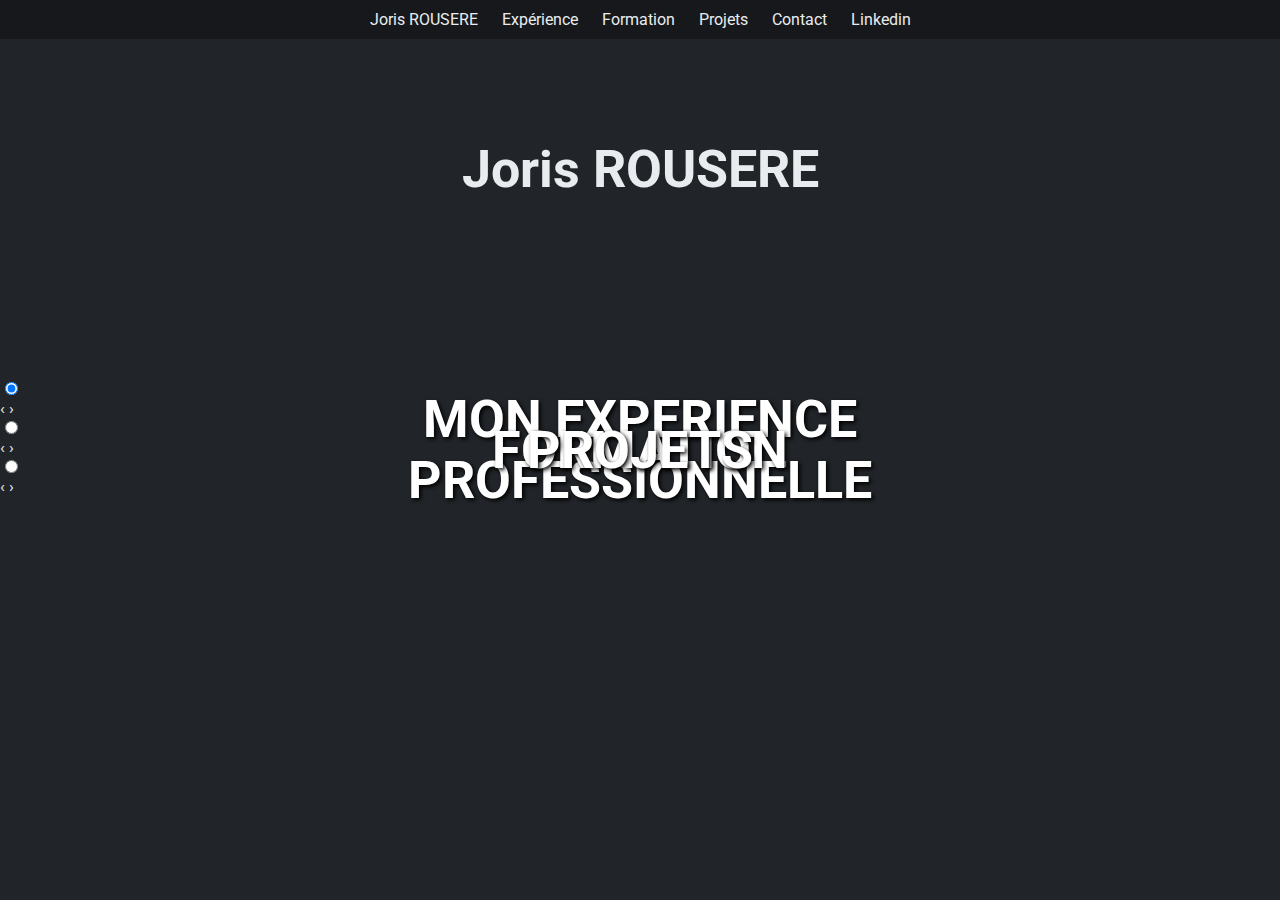
==== index.html @ 85fbf6cc "Add files via upload" ====
<!DOCTYPE html>
<html lang="en">
<head>
    <meta charset="UTF-8">
    <meta name="viewport" content="width=device-width, initial-scale=1.0">
    <title>Joris ROUSERE</title>
    <link rel="stylesheet" href="style.css">
    <link rel="stylesheet" href="carousel.css">
    <script> 
    document.addEventListener("DOMContentLoaded", function() {
      var text1 = document.getElementById('line1');
      var text2 = document.getElementById('line2');

      var splitText1 = text1.innerText.split('');
      var splitText2 = text2.innerText.split('');

      text1.innerHTML = '';
      text2.innerHTML = '';

      var i1 = 0;
      var i2 = 0;

      function ajoutDeLettre1() {
        if (i1 < splitText1.length) {
          text1.innerHTML += splitText1[i1];
          i1++;
        } else {
          clearInterval(interval1);
          setTimeout(function() {
            interval2 = setInterval(ajoutDeLettre2, 50);
          }, 500); // Définissez le délai ici en millisecondes avant de commencer la deuxième ligne
        }
      }

      function ajoutDeLettre2() {
        if (i2 < splitText2.length) {
          text2.innerHTML += splitText2[i2];
          i2++;
        }
      }

      var interval1 = setInterval(ajoutDeLettre1, 50);
    });
    </script>

</head>
<body>
    <header>
        <nav>
            <ul>
              <li><a href="index.html">Joris ROUSERE</a></li>
              <li><a href="experience.html">Expérience</a></li>
              <li><a href="formation.html">Formation</a></li>
              <li><a href="projets.html">Projets</a></li>
              <li><a href="mailto:joris.rousere@enseirb-matmeca.fr">Contact</a></li>
              <li><a href="https://www.linkedin.com/in/joris-rousere-6b8918262/">Linkedin</a></li>

              </ul>
        </nav>
    </header>
    <main>
        <div id="about" class="section">
          <h1>
            <span id="line1">Joris ROUSERE</span><br>
            </h1>
         <h2> <a href="https://enseirb-matmeca.bordeaux-inp.fr"><span id="line2">Etudiant à l'ENSEIRB-MATMECA</a></span></h2>
        </div>
        <!-- Carousel -->
        <div>
          <div>
            <div>
              <div class="carousel">
                <ul class="slides">
                  <input type="radio" name="radio-buttons" id="img-1" checked />
                  <li class="slide-container">
                    <a href="experience.html">
                    <div class="slide-image" id="slide_cv">
                      <div class="centered_text">
                      <h1>MON EXPERIENCE PROFESSIONNELLE</h1>
                      </div>
                    </div>
                  </a>
                    <div class="carousel-controls">
                      <label for="img-3" class="prev-slide">
                        <span>&lsaquo;</span>
                      </label>
                      <label for="img-2" class="next-slide">
                        <span>&rsaquo;</span>
                      </label>
                    </div>
                  </li>
                  <input type="radio" name="radio-buttons" id="img-2" />
                  <li class="slide-container">
                    <a href="formation.html">

                    <div class="slide-image" id="slide_formation">
                      <div class="centered_text">

                      <h1>FORMATION</h1>
                      </div>
                    </div>
                    </a>
                    <div class="carousel-controls">
                      <label for="img-1" class="prev-slide">
                        <span>&lsaquo;</span>
                      </label>
                      <label for="img-3" class="next-slide">
                        <span>&rsaquo;</span>
                      </label>
                    </div>
                  </li>
                  <input type="radio" name="radio-buttons" id="img-3" />
                  <li class="slide-container">
                    <a href="projets.html">

                    <div class="slide-image" id="slide_projet">
                      <div class="centered_text">

                      <h1>PROJETS</h1>
                      </div>
                    </div>
                    </a>
                    <div class="carousel-controls">
                      <label for="img-2" class="prev-slide">
                        <span>&lsaquo;</span>
                      </label>
                      <label for="img-1" class="next-slide">
                        <span>&rsaquo;</span>
                      </label>
                    </div>
                  </li>
                  <div class="carousel-dots">
                    <label for="img-1" class="carousel-dot" id="img-dot-1"></label>
                    <label for="img-2" class="carousel-dot" id="img-dot-2"></label>
                    <label for="img-3" class="carousel-dot" id="img-dot-3"></label>
                  </div>
                </ul>
              </div>
            </div>
          </div>
           
    </main>
    <script src="script.js"></script>
</body>
</html>
---- style.css ----
/* Réinitialisation des styles par défaut */
@import url('https://fonts.googleapis.com/css2?family=Roboto:wght@100;700&display=swap');
html{
    --bg: #212529;
    --text: #e9ecef;
    --color3: #16181b;
}

html{
    background-color: var(--bg);
    color : var(--text);
}
body, h1, ul, li {
    margin: 0;
    padding: 0;
    font-family: 'Roboto', sans-serif;
}

/* Style de la bande de menu */
header {
    background-color: var(--color3);
    color: var(--bg);
    text-align: center;
    padding: 10px 0;
}

nav ul {
    list-style: none;
}

nav ul li {
    display: inline;
    margin: 0 10px;
    transition: transform 0.5s, color 0.5s;
}

nav a {
    text-decoration: none;
    color: var(--text);
    transition: color 0.5s;
}

/* Animation des liens */
nav a:hover {
    color: #71b6ff;
    transform: scale(1.1);
    font-weight: bold;
    transition-duration: 1s;
}

/* Style de la section principale */
.section {
    text-align: center;
    padding: 100px 0;
}

/* Style du nom */
h1 {
    font-size: 52px;
    font-weight: bold;
}

/* Style du lien */
a {
    color: #007BFF;
}

h2 a {
    text-decoration: none;
    color: var(--text);
}

/* Réactivité */
@media screen and (max-width: 600px) {
    nav ul {
        text-align: center;
    }

    nav ul li {
        display: block;
        margin: 10px 0;
    }
}

.gallery {
    background: #EEE;
}

.gallery-cell {
    width: 66%;
    height: 200px;
    margin-right: 10px;
    background: #8C8;
    counter-increment: gallery-cell;
}

/* cell number */
.gallery-cell:before {
    display: block;
    text-align: center;
    content: counter(gallery-cell);
    line-height: 200px;
    font-size: 80px;
    color: white;
}

#slide_projet {
    background-image: linear-gradient(to right, rgba(255, 0, 0, 0.2), rgba(0, 0, 255, 0.2)),url('projets.jpeg');
    /* Remplacez 'votre-image.jpg' par le chemin de votre image */
    background-size: cover;
    background-position: center;
    background-repeat: no-repeat;
    text-align: center;
    color: white;
}

#slide_cv {
    background-image:  linear-gradient(to right, rgba(255, 0, 0, 0.2), rgba(0, 0, 255, 0.2)), url('cv.jpeg');
    /* Remplacez 'votre-image.jpg' par le chemin de votre image */
    background-size: cover;
    background-position: center;
    background-repeat: no-repeat;
    text-align: center;
    color: white;
}

#slide_formation {
    background-image:  linear-gradient(to right, rgba(255, 0, 0, 0.2), rgba(0, 0, 255, 0.2)), url('enseirb.jpeg');
    /* Remplacez 'votre-image.jpg' par le chemin de votre image */
    background-size: cover;
    background-position: center;
    background-repeat: no-repeat;
    text-align: center;
    color: white;
}

.centered_text {
    position: absolute;
    top: 50%;
    left: 50%;
    transform: translate(-50%, -50%);
    text-shadow: 2px 2px 4px #000; 
}

/* formation */
.formation-box {
    display: flex;
    border: 1px solid #ccc;
    max-width: 800px;
    margin: 10px;
    padding: 10px;
    min-height: 100px;
    border-radius: 5px;
    background-color: var(--color3);
}

.formation-box:hover{
    background-color: var(--text);
    color: var(--color3);
    transition-duration: 0.7s;
}

/* Styles pour l'image */
.formation-image {
    flex: 1;
    max-width: 100px;
    margin-right: 20px;
}

.formation-image img {
    max-width: 100%;
    height: auto;
}

/* Styles pour le titre et la description */
.formation-details {
    flex: 3;
}

.formation-title {
    font-weight: bold;
}

.formation-description {
    margin-top: 5px;
}

.boxes_container{
    width: 50%;
    /* Vous pouvez ajuster la largeur selon vos besoins */
    margin: 0 auto;
    position: absolute;
    top: 50%;
    left: 50%;
    transform: translate(-50%, -50%);
}
#about{
    min-height: 140px;
}
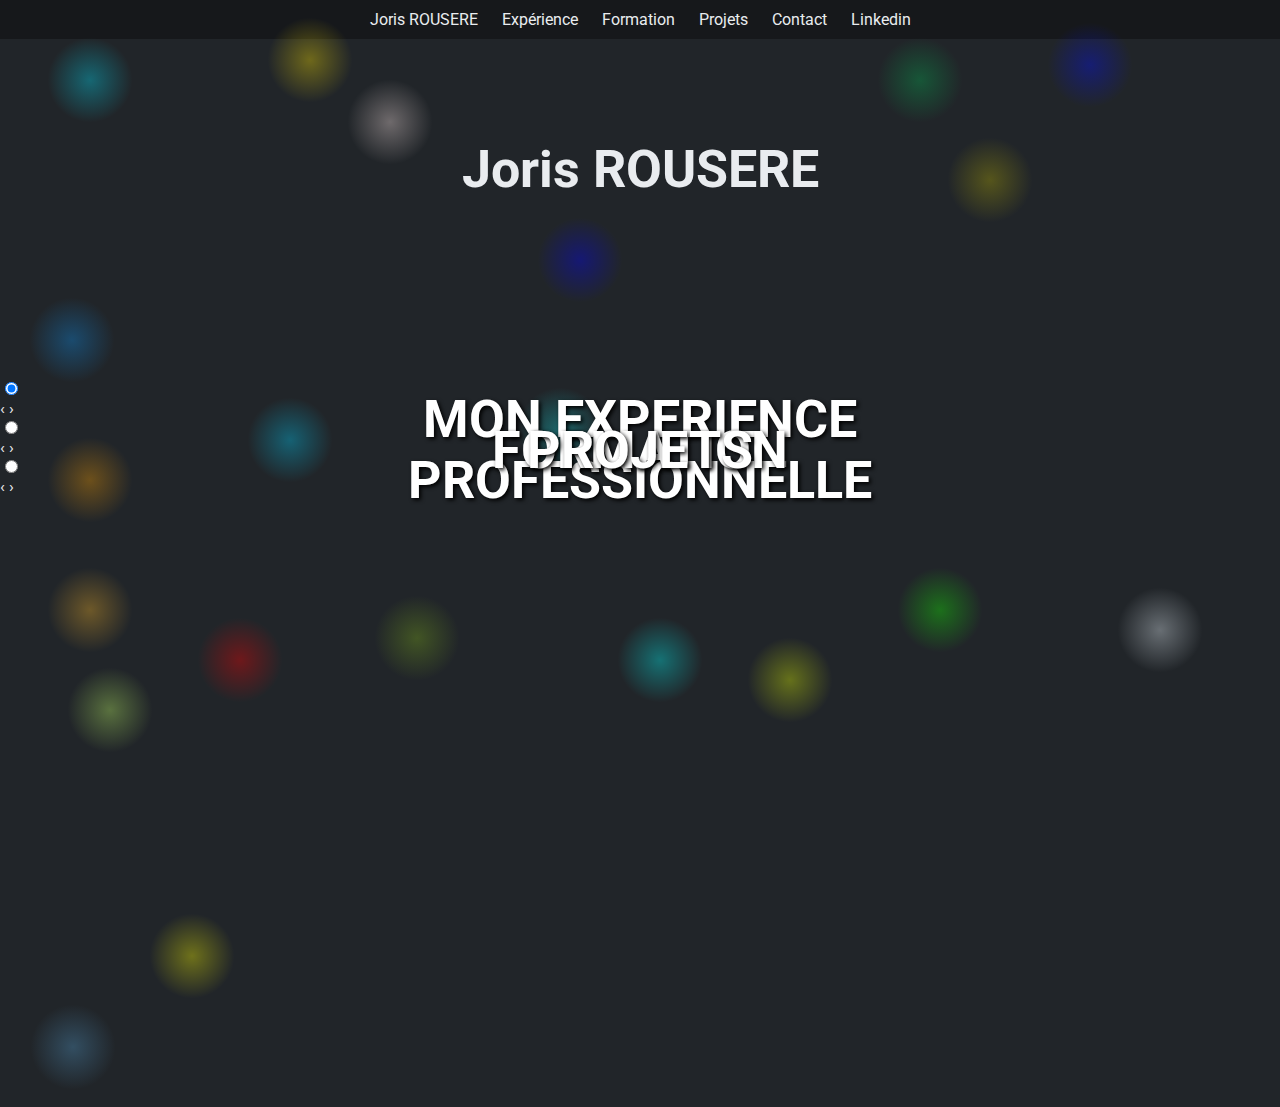
==== commit 39c767af: "Add files via upload" ====
--- a/index.html
+++ b/index.html
@@ -6,6 +6,7 @@
     <title>Joris ROUSERE</title>
     <link rel="stylesheet" href="style.css">
     <link rel="stylesheet" href="carousel.css">
+    <link rel="stylesheet" href="background.css">
     <script> 
     document.addEventListener("DOMContentLoaded", function() {
       var text1 = document.getElementById('line1');
@@ -45,6 +46,46 @@
 
 </head>
 <body>
+  <i></i>
+  <i></i>
+  <i></i>
+  <i></i>
+  <i></i>
+  <i></i>
+  <i></i>
+  <i></i>
+  <i></i>
+  <i></i>
+  <i></i>
+  <i></i>
+  <i></i>
+  <i></i>
+  <i></i>
+  <i></i>
+  <i></i>
+  <i></i>
+  <i></i>
+  <i></i>
+  <i></i>
+  <i></i>
+  <i></i>
+  <i></i>
+  <i></i>
+  <i></i>
+  <i></i>
+  <i></i>
+  <i></i>
+  <i></i>
+  <i></i>
+  <i></i>
+  <i></i>
+  <i></i>
+  <i></i>
+  <i></i>
+  <i></i>
+  <i></i>
+  <i></i>
+  <i></i>
     <header>
         <nav>
             <ul>
--- a/background.css
+++ b/background.css
@@ -0,0 +1,184 @@
+
+    
+    i{
+      position: absolute;
+      width: 120px;
+      height: 120px;
+      border-radius: 50%;
+      -webkit-animation: 'screen'  infinite;
+      animation: 'screen'  infinite;
+
+    }
+    
+    
+    i:nth-child(1){
+      top:20px;
+      left:30px;
+        background: -webkit-radial-gradient(center, ellipse cover,  rgba(2,226,252,0.35) 0%,rgba(0,0,0,0) 50%);
+      animation-duration: 5s;
+    }
+    
+    i:nth-child(2){
+      top:420px;
+      left:30px;
+      background: -webkit-radial-gradient(center, ellipse cover,  rgba(250,160,2,0.35) 0%,rgba(0,0,0,0) 50%);
+      animation-duration: 21s;
+    }
+    
+    i:nth-child(3){
+      top:550px;
+      left:880px;
+      background: -webkit-radial-gradient(center, ellipse cover,  rgba(20,252,2,0.35) 0%,rgba(0,0,0,0) 50%);
+      animation-duration: 5s;
+    }
+    
+    i:nth-child(4){
+      top:5px;
+      left:1030px;
+      background: -webkit-radial-gradient(center, ellipse cover,  rgba(2, 15, 252, 0.35) 0%,rgba(0,0,0,0) 50%);
+      animation-duration: 4s;
+    }
+    
+    i:nth-child(5){
+      top:280px;
+      left:12px;
+      background: -webkit-radial-gradient(center, ellipse cover,  rgba(15, 146, 239, 0.35) 0%,rgba(0,0,0,0) 50%);
+      animation-duration: 5s;
+    }
+    
+    i:nth-child(6){
+      top:550px;
+      left:30px;
+    background: -webkit-radial-gradient(center, ellipse cover,  rgba(251,184,41,0.35) 0%,rgba(0,0,0,0) 50%);
+      animation-duration: 6s;
+    }
+    
+    i:nth-child(7){
+      top:650px;
+      left:50px;
+      background: -webkit-radial-gradient(center, ellipse cover,  rgba(195,255,104,0.35) 0%,rgba(0,0,0,0) 50%);
+      animation-duration: 15s;
+    }
+    
+    i:nth-child(8){
+      top:20px;
+      left:860px;
+      background: -webkit-radial-gradient(center, ellipse cover,  rgba(5, 178, 83, 0.35) 0%,rgba(0,0,0,0) 50%);
+      animation-duration: 5s;
+    }
+    i:nth-child(9){
+      top:896px;
+      left:132px;
+      background: -webkit-radial-gradient(center, ellipse cover,  rgba(255,255,0,0.35) 0%,rgba(0,0,0,0) 50%);
+      animation-duration: 13s;
+    }
+    
+    i:nth-child(10){
+      top:578px;
+      left:357px;
+      background: -webkit-radial-gradient(center, ellipse cover,  rgba(127,175,27,0.35) 0%,rgba(0,0,0,0) 50%);
+      animation-duration: 4s;
+    }
+    
+    i:nth-child(11){
+      top:380px;
+      left:230px;
+      background: -webkit-radial-gradient(center, ellipse cover,  rgba(1,210,255,0.35) 0%,rgba(0,0,0,0) 50%);
+      animation-duration: 5s;
+    }
+    
+    i:nth-child(12){
+      top:570px;
+      left:1100px;
+      background: -webkit-radial-gradient(center, ellipse cover,  rgba(237,247,255,0.35) 0%,rgba(0,0,0,0) 50%);
+      animation-duration: 6s;
+    }
+    
+    i:nth-child(13){
+      top:600px;
+      left:600px;
+      background: -webkit-radial-gradient(center, ellipse cover,  rgba(0,255,255,0.35) 0%,rgba(0,0,0,0) 50%);
+      animation-duration: 7s;
+    }
+    
+    i:nth-child(14){
+      top:200px;
+      left:520px;
+      background: -webkit-radial-gradient(center, ellipse cover,  rgba(0,0,255,0.35) 0%,rgba(0,0,0,0) 50%);
+      animation-duration: 14s;
+    }
+    
+    i:nth-child(15){
+      top:370px;
+      left:500px;
+      background: -webkit-radial-gradient(center, ellipse cover,  rgba(16,225,228,0.35) 0%,rgba(0,0,0,0) 50%);
+      animation-duration: 9s;
+    }
+    
+    i:nth-child(16){
+      top:620px;
+      left:730px;
+      background: -webkit-radial-gradient(center, ellipse cover,  rgba(229, 255, 0, 0.35) 0%,rgba(0,0,0,0) 50%);
+      animation-duration: 3s;
+    }
+    i:nth-child(17){
+      top:62px;
+      left:330px;
+      background: -webkit-radial-gradient(center, ellipse cover,  rgba(255,234,232,0.35) 0%,rgba(0,0,0,0) 50%);
+      animation-duration: 4s;
+    }
+    
+    i:nth-child(18){
+      top:0px;
+      left:250px;
+      background: -webkit-radial-gradient(center, ellipse cover,  rgba(255,229,0,0.35) 0%,rgba(0,0,0,0) 50%);
+      animation-duration: 5s;
+    }
+    
+    i:nth-child(19){
+      top:600px;
+      left:180px;
+      background: -webkit-radial-gradient(center, ellipse cover,  rgba(255, 0, 0, 0.35) 0%,rgba(0,0,0,0) 50%);
+      animation-duration: 6s;
+    }
+    
+    i:nth-child(20){
+      top:987px;
+      left:13px;
+      background: -webkit-radial-gradient(center, ellipse cover,  rgba(84,156,204,0.35) 0%,rgba(0,0,0,0) 50%);
+      animation-duration: 7s;
+    }
+    
+    i:nth-child(21){
+      top:120px;
+      left:930px;
+      background: -webkit-radial-gradient(center, ellipse cover,  rgba(184,175,3,0.35) 0%,rgba(0,0,0,0) 50%);
+      animation-duration: 8s;
+    }
+    
+ 
+    
+    
+    @keyframes screen {
+      from {
+        opacity: 0;
+      }
+    
+      25%{
+        opacity: 0.3;
+        transform: scale3d(3, 3, 4);
+      }
+    
+      50%{
+        opacity: 0.75;
+      }
+    
+      75%{
+        opacity: 1;
+    
+      }
+    
+      to{
+        opacity: 0;
+      }
+    }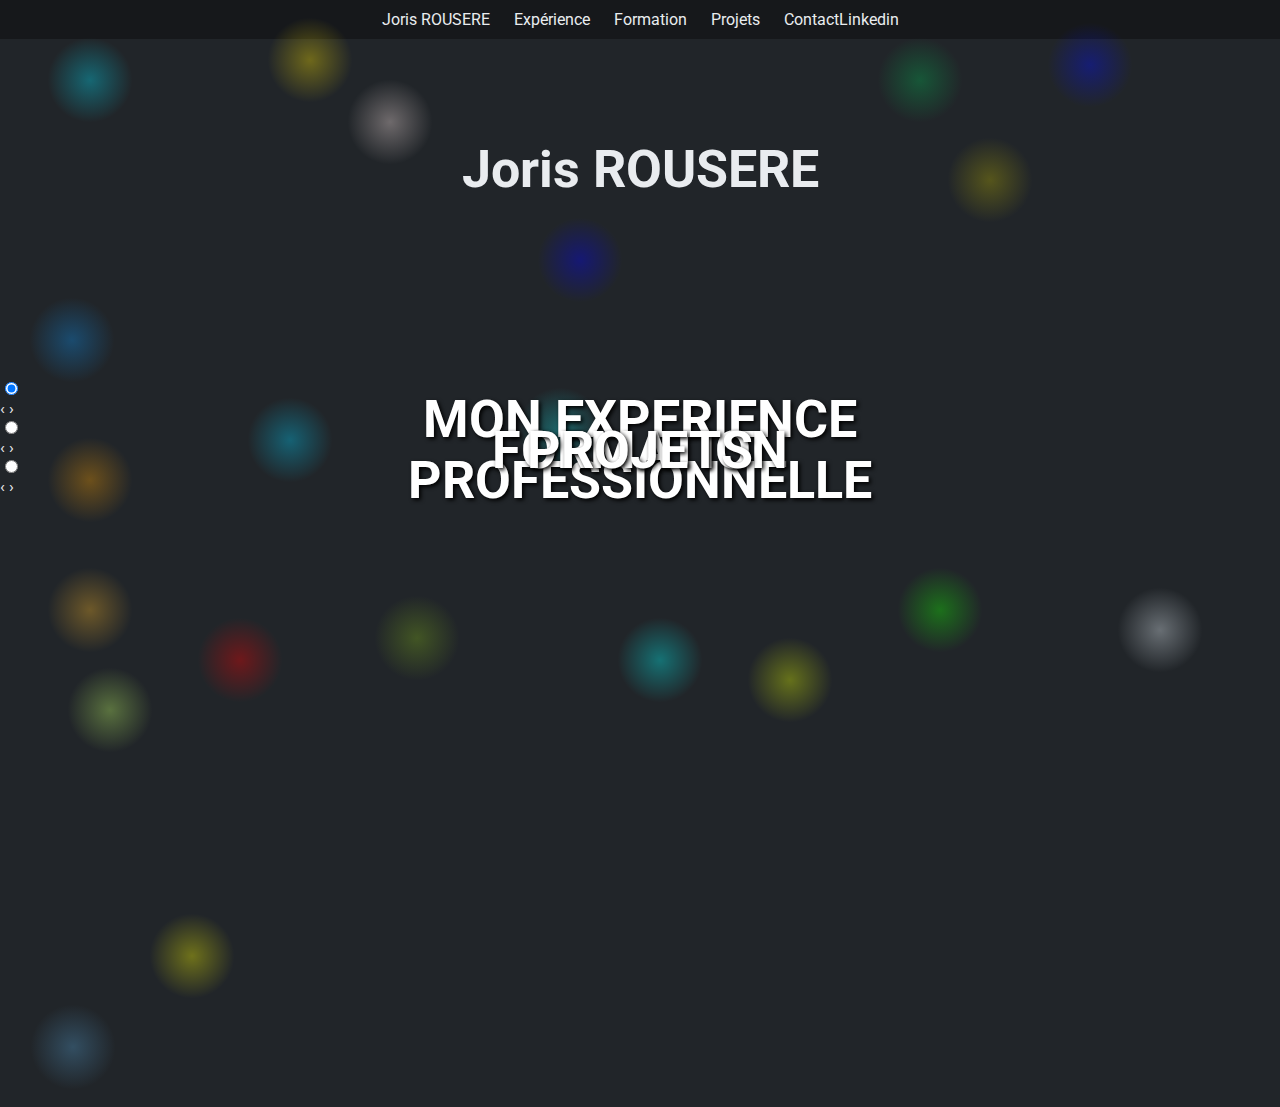
==== commit e143b385: "Add files via upload" ====
--- a/index.html
+++ b/index.html
@@ -7,6 +7,8 @@
     <link rel="stylesheet" href="style.css">
     <link rel="stylesheet" href="carousel.css">
     <link rel="stylesheet" href="background.css">
+    <link rel="icon" type="image/png" href="ico.png" />
+
     <script> 
     document.addEventListener("DOMContentLoaded", function() {
       var text1 = document.getElementById('line1');
@@ -93,8 +95,7 @@
               <li><a href="experience.html">Expérience</a></li>
               <li><a href="formation.html">Formation</a></li>
               <li><a href="projets.html">Projets</a></li>
-              <li><a href="mailto:joris.rousere@enseirb-matmeca.fr">Contact</a></li>
-              <li><a href="https://www.linkedin.com/in/joris-rousere-6b8918262/">Linkedin</a></li>
+              <li><a href="mailto:joris.rousere@enseirb-matmeca.fr">Contact</a><a href="https://www.linkedin.com/in/joris-rousere-6b8918262/">Linkedin</a></li>
 
               </ul>
         </nav>
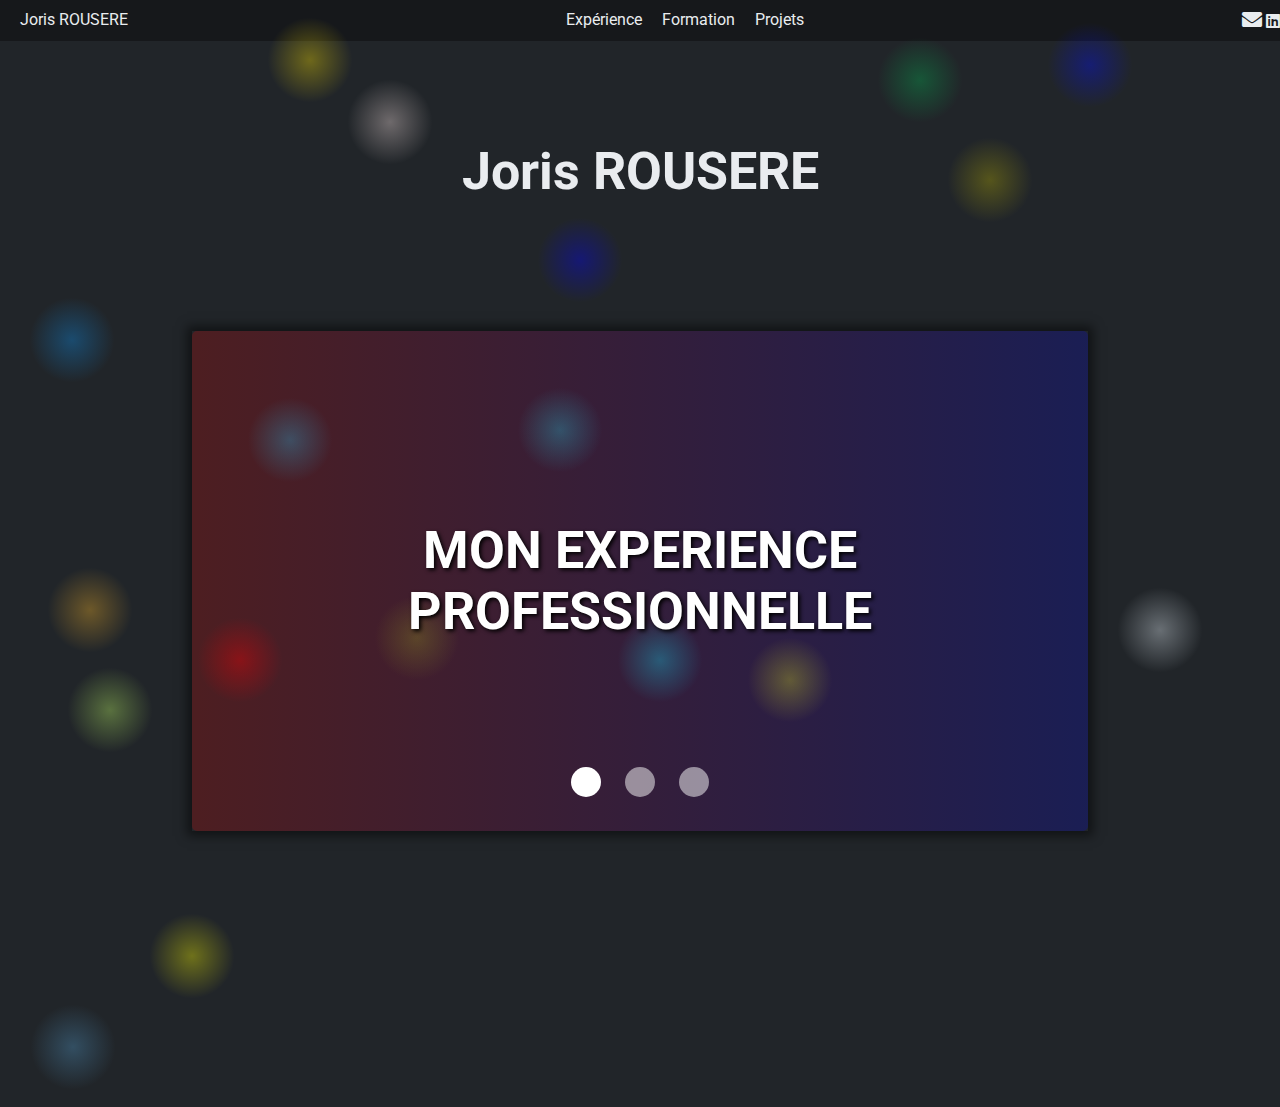
==== commit 94be1c83: "Add files via upload" ====
--- a/index.html
+++ b/index.html
@@ -7,7 +7,11 @@
     <link rel="stylesheet" href="style.css">
     <link rel="stylesheet" href="carousel.css">
     <link rel="stylesheet" href="background.css">
-    <link rel="icon" type="image/png" href="ico.png" />
+    <link rel="icon" type="image/png" sizes="16x16" href="/favicon-16x16.png">
+    <link rel="icon" href="favicon.ico">
+    <link rel="apple-touch-icon" sizes="180x180" href="/apple-touch-icon.png">
+    <link rel="icon" type="image/png" sizes="32x32" href="/favicon-32x32.png">
+    <link rel="stylesheet" href="https://cdnjs.cloudflare.com/ajax/libs/font-awesome/5.15.4/css/all.min.css">
 
     <script> 
     document.addEventListener("DOMContentLoaded", function() {
@@ -48,46 +52,7 @@
 
 </head>
 <body>
-  <i></i>
-  <i></i>
-  <i></i>
-  <i></i>
-  <i></i>
-  <i></i>
-  <i></i>
-  <i></i>
-  <i></i>
-  <i></i>
-  <i></i>
-  <i></i>
-  <i></i>
-  <i></i>
-  <i></i>
-  <i></i>
-  <i></i>
-  <i></i>
-  <i></i>
-  <i></i>
-  <i></i>
-  <i></i>
-  <i></i>
-  <i></i>
-  <i></i>
-  <i></i>
-  <i></i>
-  <i></i>
-  <i></i>
-  <i></i>
-  <i></i>
-  <i></i>
-  <i></i>
-  <i></i>
-  <i></i>
-  <i></i>
-  <i></i>
-  <i></i>
-  <i></i>
-  <i></i>
+ 
     <header>
         <nav>
             <ul>
@@ -95,7 +60,9 @@
               <li><a href="experience.html">Expérience</a></li>
               <li><a href="formation.html">Formation</a></li>
               <li><a href="projets.html">Projets</a></li>
-              <li><a href="mailto:joris.rousere@enseirb-matmeca.fr">Contact</a><a href="https://www.linkedin.com/in/joris-rousere-6b8918262/">Linkedin</a></li>
+              <li><a href="mailto:joris.rousere@enseirb-matmeca.fr"><span class="icon fas fa-envelope" id="logo_mail"></span></a> 
+                <a href="https://www.linkedin.com/in/joris-rousere-6b8918262/"><span class="icon fab fa-linkedin" ="logo_linkedin"></span></a>
+              </li>
 
               </ul>
         </nav>
@@ -183,5 +150,26 @@
            
     </main>
     <script src="script.js"></script>
+    <i></i>
+    <i></i>
+    <i></i>
+    <i></i>
+    <i></i>
+    <i></i>
+    <i></i>
+    <i></i>
+    <i></i>
+    <i></i>
+    <i></i>
+    <i></i>
+    <i></i>
+    <i></i>
+    <i></i>
+    <i></i>
+    <i></i>
+    <i></i>
+    <i></i>
+    <i></i>
+    <i></i>
 </body>
 </html>
--- a/style.css
+++ b/style.css
@@ -15,7 +15,16 @@
     padding: 0;
     font-family: 'Roboto', sans-serif;
 }
-
+#logo_mail{
+    font-size: 20px;
+}
+#logo_linkedin{
+    font-size: 20px;
+    margin-left:20px;
+    margin-right: 20px;
+}
+
+/* Style de la bande de menu */
 /* Style de la bande de menu */
 header {
     background-color: var(--color3);
@@ -26,12 +35,28 @@
 
 nav ul {
     list-style: none;
+    display: flex;
+    justify-content: space-between; /* Modification pour l'espacement des éléments */
 }
 
 nav ul li {
-    display: inline;
+    transition: transform 0.5s, color 0.5s;
+}
+
+/* Premier élément à gauche, les trois suivants au milieu et les deux derniers à droite */
+nav ul li:nth-child(1) {
+    margin-right: auto;
+    margin-left: 20px;
+}
+
+nav ul li:nth-child(2),
+nav ul li:nth-child(3),
+nav ul li:nth-child(4) {
     margin: 0 10px;
-    transition: transform 0.5s, color 0.5s;
+}
+
+nav ul li:nth-child(5) {
+    margin-left: auto;
 }
 
 nav a {
@@ -48,6 +73,7 @@
     transition-duration: 1s;
 }
 
+
 /* Style de la section principale */
 .section {
     text-align: center;
@@ -148,10 +174,12 @@
     border: 1px solid #ccc;
     max-width: 800px;
     margin: 10px;
+    margin-bottom: 20px;
     padding: 10px;
     min-height: 100px;
     border-radius: 5px;
     background-color: var(--color3);
+    box-shadow: 0 0 10px 5px rgba(0, 0, 0, 0.5);
 }
 
 .formation-box:hover{
@@ -193,7 +221,8 @@
     top: 50%;
     left: 50%;
     transform: translate(-50%, -50%);
+    margin-top: 30px;
 }
 #about{
     min-height: 140px;
-}+}
--- a/carousel.css
+++ b/carousel.css
@@ -0,0 +1,137 @@
+.carousel {
+    margin-top: -50px;
+    margin-left: 15%;
+    margin-right: 15%;
+    box-shadow: 0 0 10px 5px rgba(0, 0, 0, 0.5);
+    /* border: 1px solid white;
+    border-radius: 5px; */
+
+}
+
+ul.slides {
+    display: block;
+    position: relative;
+    height: 500px;
+    margin: 0;
+    padding: 0;
+    overflow: hidden;
+    list-style: none;
+}
+
+.slides * {
+    user-select: none;
+    -ms-user-select: none;
+    -moz-user-select: none;
+    -khtml-user-select: none;
+    -webkit-user-select: none;
+    -webkit-touch-callout: none;
+}
+
+ul.slides input {
+    display: none; 
+}
+
+
+.slide-container { 
+    display: block; 
+}
+
+.slide-image {
+    display: block;
+    position: absolute;
+    width: 100%;
+    height: 100%;
+    top: 0;
+    opacity: 0;
+    transition: all .7s ease-in-out;
+    border-radius: 5px;
+
+}   
+
+.slide-image img {
+    width: auto;
+    min-width: 100%;
+    height: 100%;
+}
+
+.carousel-controls {
+    position: absolute;
+    top: 0;
+    left: 0;
+    right: 0;
+    z-index: 999;
+    font-size: 100px;
+    line-height: 600px;
+    color: #fff;
+}
+
+.carousel-controls label {
+    display: none;
+    position: absolute;
+    padding: 0 20px;
+    opacity: 0;
+    transition: opacity .2s;
+    cursor: pointer;
+}
+
+.slide-image:hover + .carousel-controls label{
+    opacity: 0.5;
+}
+
+.carousel-controls label:hover {
+    opacity: 1;
+}
+
+.carousel-controls .prev-slide {
+    width: 20%;
+    text-align: left;
+    left: 0;
+}
+
+.carousel-controls .next-slide {
+    width: 20%;
+    text-align: right;
+    right: 0;
+}
+
+.carousel-dots {
+    position: absolute;
+    left: 0;
+    right: 0;
+    bottom: 20px;
+    z-index: 999;
+    text-align: center;
+}
+
+.carousel-dots .carousel-dot {
+    display: inline-block;
+    width: 30px;
+    height: 30px;
+    border-radius: 50%;
+    background-color: #fff;
+    opacity: 0.5;
+    margin: 10px;
+}
+
+input:checked + .slide-container .slide-image {
+    opacity: 1;
+    z-index: 1;
+    transform: scale(1);
+    transition: opacity 1s ease-in-out;
+}
+
+input:checked + .slide-container .carousel-controls label {
+     display: block; 
+}
+
+input#img-1:checked ~ .carousel-dots label#img-dot-1,
+input#img-2:checked ~ .carousel-dots label#img-dot-2,
+input#img-3:checked ~ .carousel-dots label#img-dot-3,
+input#img-4:checked ~ .carousel-dots label#img-dot-4,
+input#img-5:checked ~ .carousel-dots label#img-dot-5,
+input#img-6:checked ~ .carousel-dots label#img-dot-6 {
+	opacity: 1;
+}
+
+
+input:checked + .slide-container .nav label { display: block; }
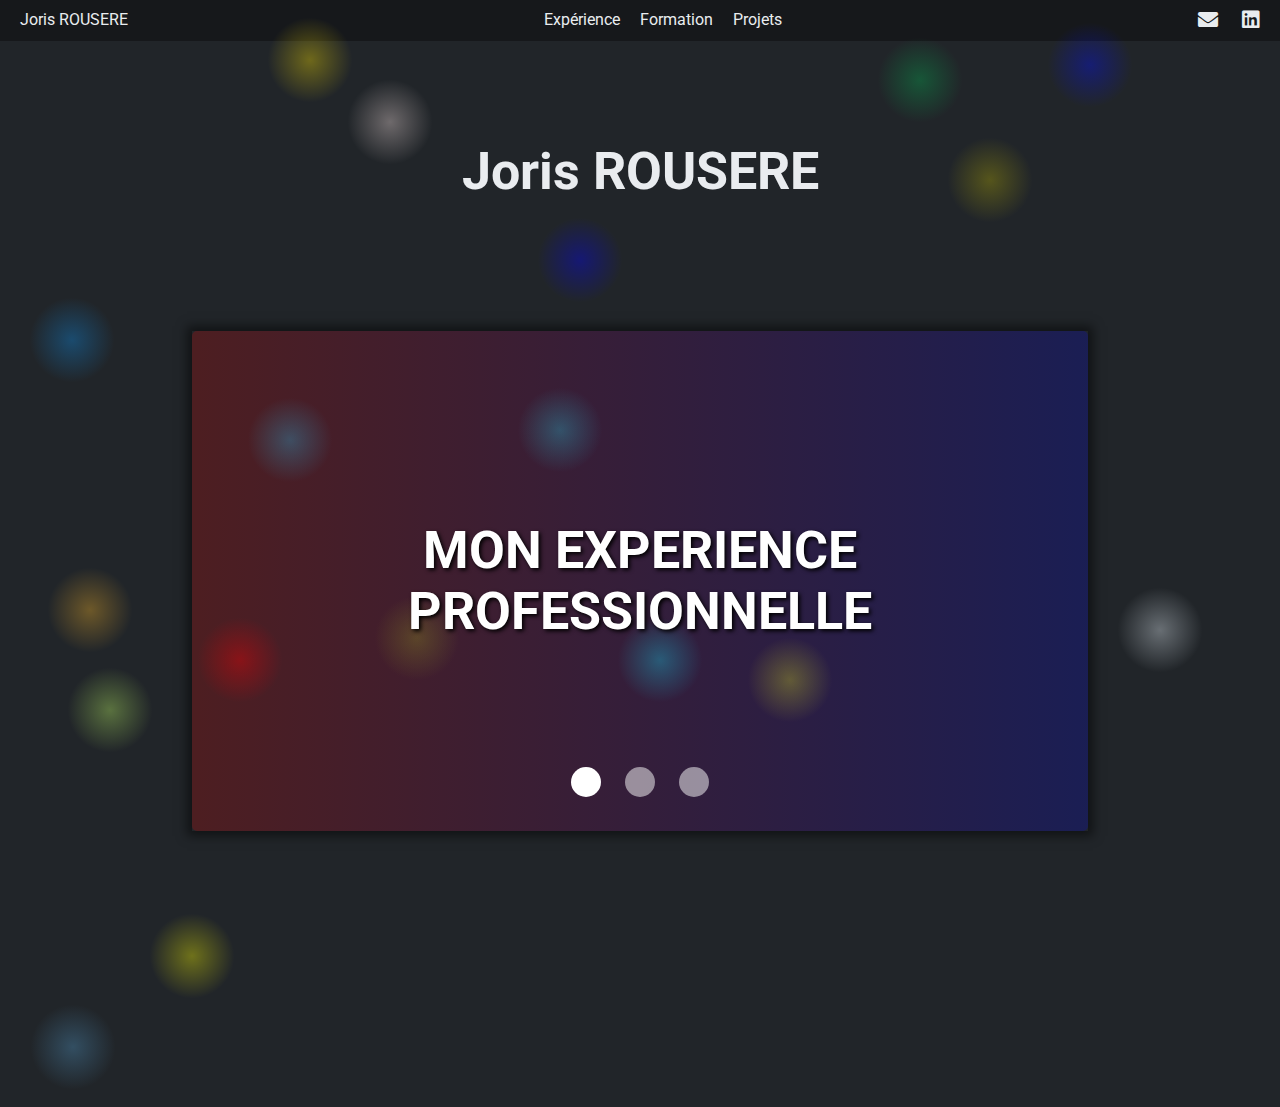
==== commit 72e38db1: "Add files via upload" ====
--- a/index.html
+++ b/index.html
@@ -61,7 +61,7 @@
               <li><a href="formation.html">Formation</a></li>
               <li><a href="projets.html">Projets</a></li>
               <li><a href="mailto:joris.rousere@enseirb-matmeca.fr"><span class="icon fas fa-envelope" id="logo_mail"></span></a> 
-                <a href="https://www.linkedin.com/in/joris-rousere-6b8918262/"><span class="icon fab fa-linkedin" ="logo_linkedin"></span></a>
+                <a href="https://www.linkedin.com/in/joris-rousere-6b8918262/"><span class="icon fab fa-linkedin" id="logo_linkedin"></span></a>
               </li>
 
               </ul>
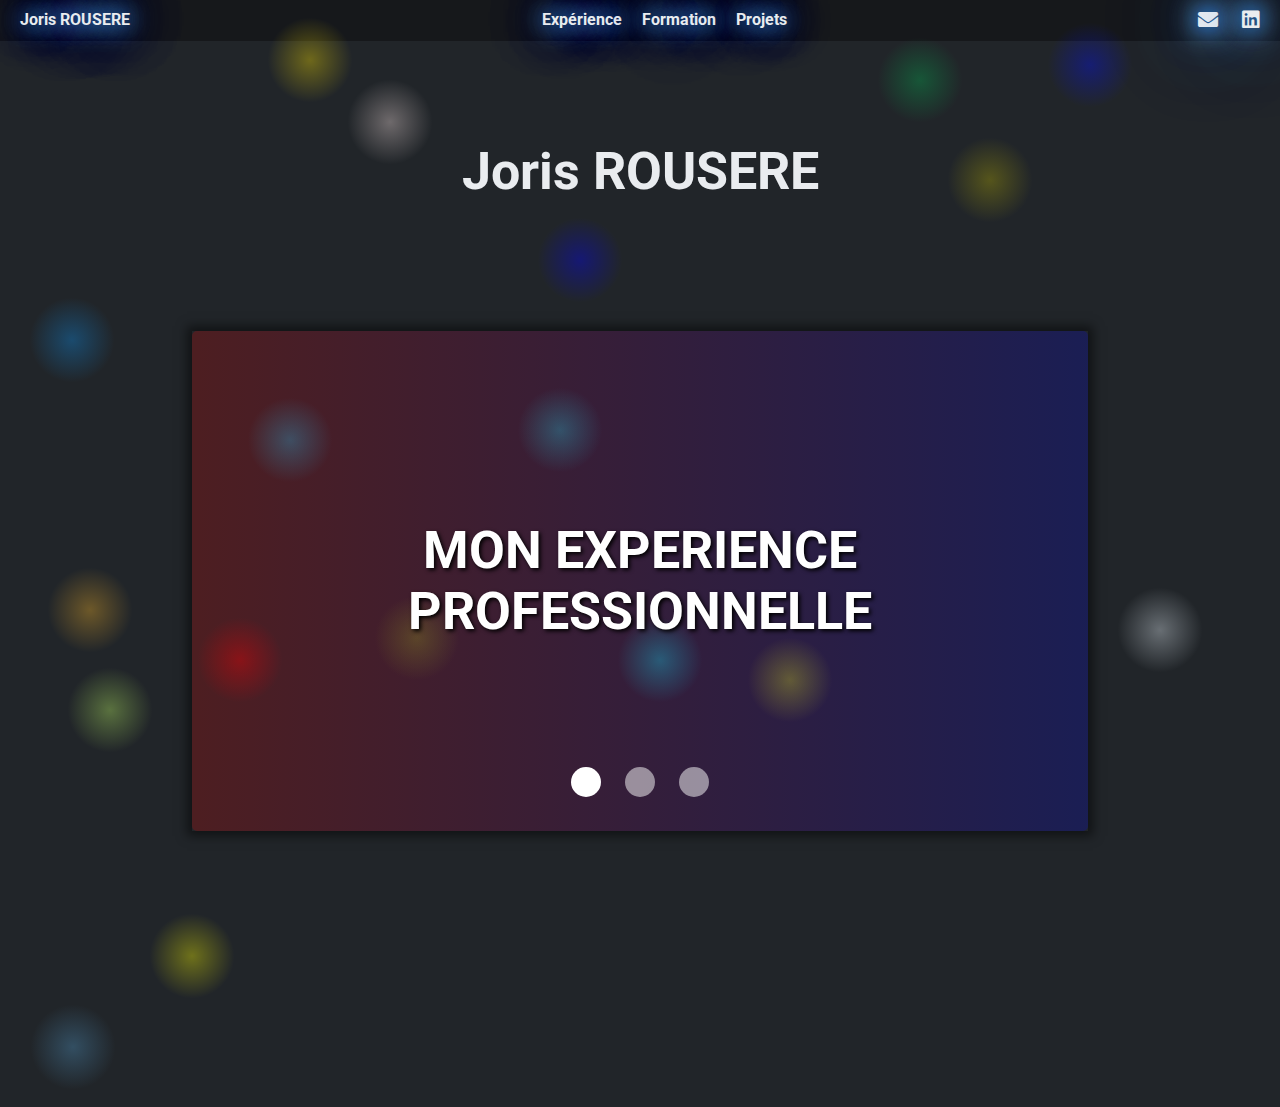
==== commit f68874af: "Add files via upload" ====
--- a/index.html
+++ b/index.html
@@ -3,6 +3,7 @@
 <head>
     <meta charset="UTF-8">
     <meta name="viewport" content="width=device-width, initial-scale=1.0">
+    <meta name="description" content="Portfolio de Joris ROUSERE - Etudiant ingénieur à l'ENSEIRB-MATMECA.">
     <title>Joris ROUSERE</title>
     <link rel="stylesheet" href="style.css">
     <link rel="stylesheet" href="carousel.css">
--- a/style.css
+++ b/style.css
@@ -61,8 +61,15 @@
 
 nav a {
     text-decoration: none;
+    transition: color 0.5s;
+    font-weight: bold;
     color: var(--text);
-    transition: color 0.5s;
+    text-shadow:  0 0 20px #007BFF, 
+                0 0 30px #fff, 
+                0 0 42px #007BFF,   
+                0 0 77px #007BFF, 
+                0 0 100px #007BFF 
+   
 }
 
 /* Animation des liens */
--- a/carousel.css
+++ b/carousel.css
@@ -115,7 +115,7 @@
 
 input:checked + .slide-container .slide-image {
     opacity: 1;
-    z-index: 1;
+    z-index: 2;
     transform: scale(1);
     transition: opacity 1s ease-in-out;
 }
--- a/background.css
+++ b/background.css
@@ -7,6 +7,7 @@
       border-radius: 50%;
       -webkit-animation: 'screen'  infinite;
       animation: 'screen'  infinite;
+      z-index: auto;
 
     }
     
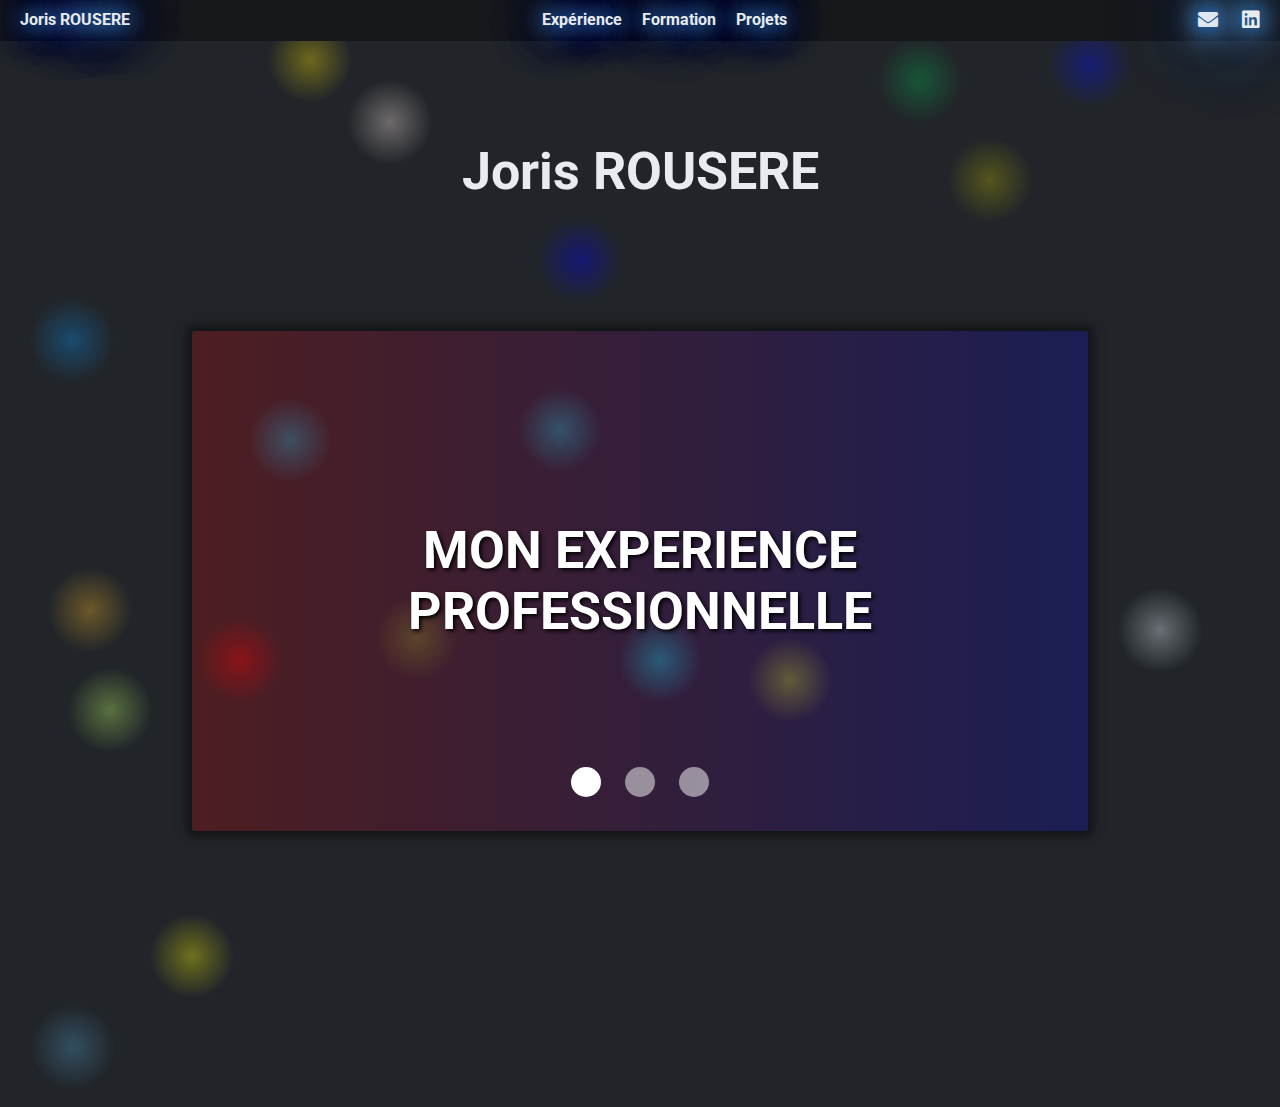
==== commit 0ad10776: "Add files via upload" ====
--- a/index.html
+++ b/index.html
@@ -13,7 +13,7 @@
     <link rel="apple-touch-icon" sizes="180x180" href="/apple-touch-icon.png">
     <link rel="icon" type="image/png" sizes="32x32" href="/favicon-32x32.png">
     <link rel="stylesheet" href="https://cdnjs.cloudflare.com/ajax/libs/font-awesome/5.15.4/css/all.min.css">
-
+  
     <script> 
     document.addEventListener("DOMContentLoaded", function() {
       var text1 = document.getElementById('line1');
--- a/style.css
+++ b/style.css
@@ -177,6 +177,7 @@
 
 /* formation */
 .formation-box {
+    position: relative;
     display: flex;
     border: 1px solid #ccc;
     max-width: 800px;
@@ -188,6 +189,17 @@
     background-color: var(--color3);
     box-shadow: 0 0 10px 5px rgba(0, 0, 0, 0.5);
 }
+.link-top-right {
+    position: absolute;
+    top: 10px; /* ajustez cette valeur pour placer votre lien exactement où vous le souhaitez */
+    right: 10px; /* ajustez cette valeur pour placer votre lien exactement où vous le souhaitez */
+    /* Ajoutez d'autres styles si nécessaire, comme la couleur, la taille de la police, etc. */
+    font-size: 30px;
+}
+.link-top-right:hover {
+    color: red;
+    transition-duration: 0.5s;
+}
 
 .formation-box:hover{
     background-color: var(--text);
--- a/background.css
+++ b/background.css
@@ -7,7 +7,7 @@
       border-radius: 50%;
       -webkit-animation: 'screen'  infinite;
       animation: 'screen'  infinite;
-      z-index: auto;
+      z-index: -1;
 
     }
     
